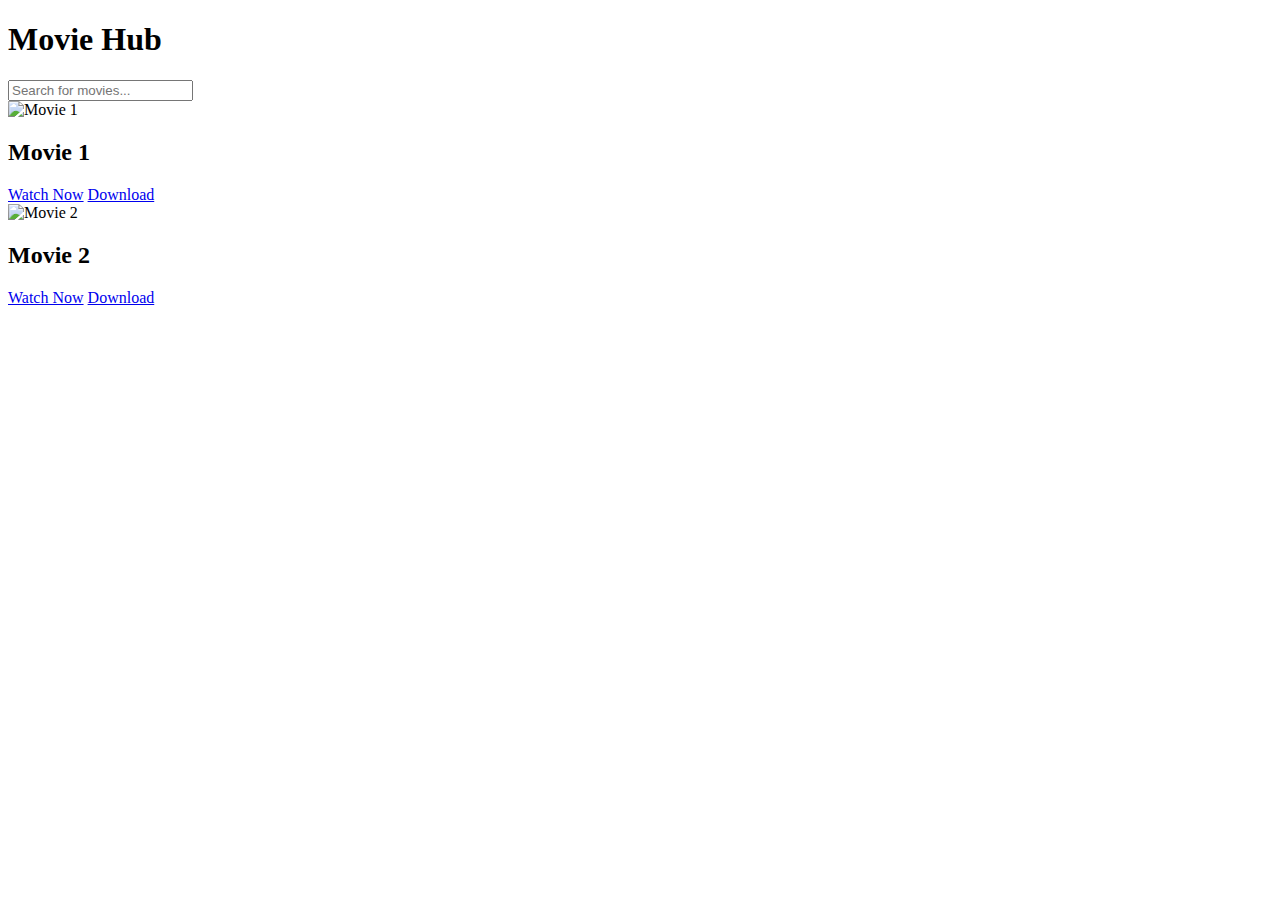
==== index.html @ 8eb24e3b "Update index.html" ====
<!DOCTYPE html>
<html lang="en">
<head>
  <meta charset="UTF-8">
  <meta name="viewport" content="width=device-width, initial-scale=1.0">
  <title>Movie Hub</title>
  <link rel="stylesheet" href="css/style.css">
</head>
<body>
  <header>
    <h1>Movie Hub</h1>
    <input type="text" id="search" placeholder="Search for movies..." onkeyup="searchMovies()">
  </header>

  <section id="movies">
    <div class="movie">
      <img src="poster1.jpg" alt="Movie 1">
      <div class="movie-info">
        <h2>Movie 1</h2>
        <a href="movies/movie1.html" target="_blank" class="btn">Watch Now</a>
        <a href="download/movie1.mp4" download class="btn">Download</a>
      </div>
    </div>

    <div class="movie">
      <img src="poster2.jpg" alt="Movie 2">
      <div class="movie-info">
        <h2>Movie 2</h2>
        <a href="movies/movie2.html" target="_blank" class="btn">Watch Now</a>
        <a href="download/movie2.mp4" download class="btn">Download</a>
      </div>
    </div>
  </section>

  <script src="js/script.js"></script>
</body>
</html>
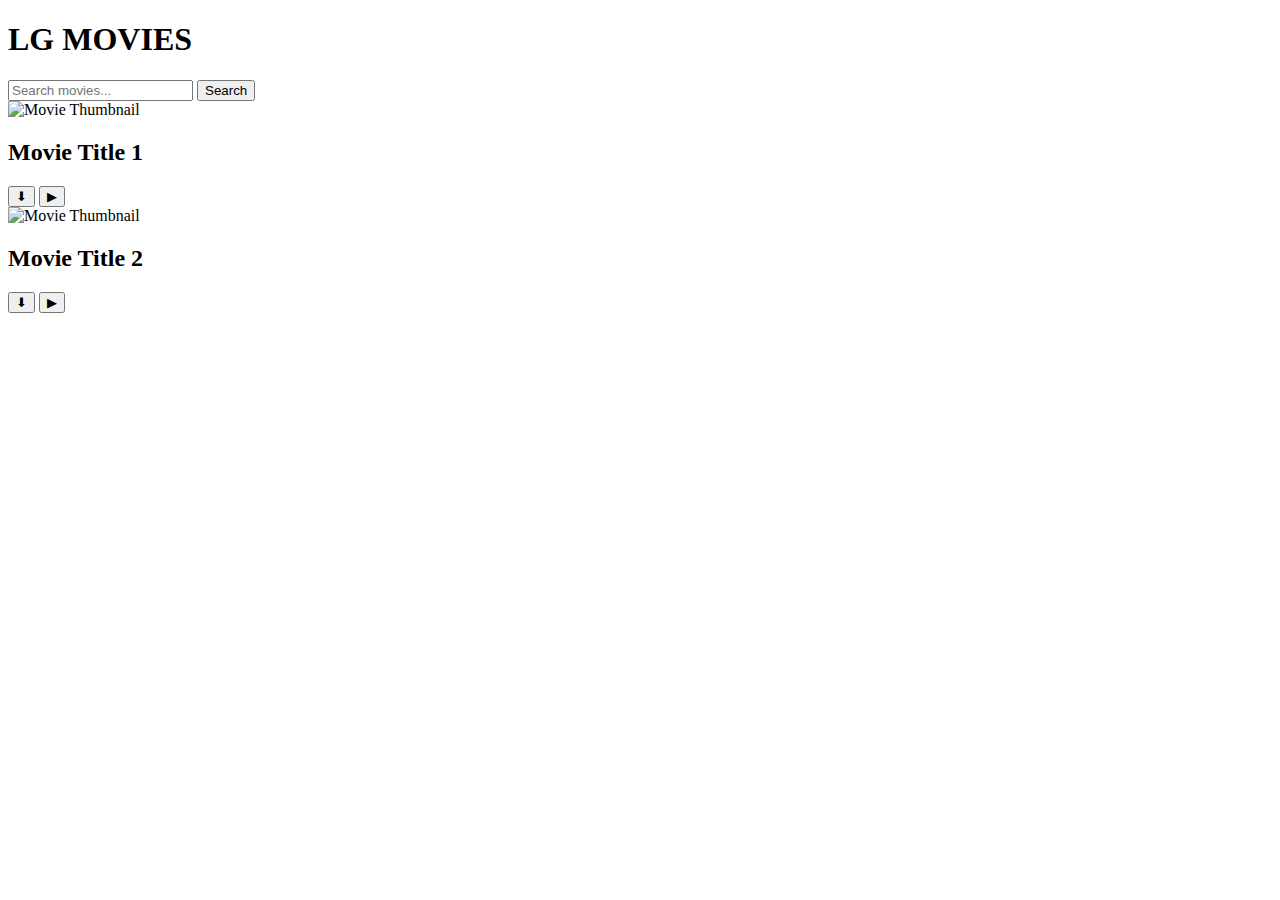
==== commit 8b2021bf: "Update index.html" ====
--- a/index.html
+++ b/index.html
@@ -1,37 +1,56 @@
 <!DOCTYPE html>
 <html lang="en">
 <head>
-  <meta charset="UTF-8">
-  <meta name="viewport" content="width=device-width, initial-scale=1.0">
-  <title>Movie Hub</title>
-  <link rel="stylesheet" href="css/style.css">
+    <meta charset="UTF-8">
+    <meta name="viewport" content="width=device-width, initial-scale=1.0">
+    <title>LG MOVIES</title>
+    <link rel="stylesheet" href="style.css">
 </head>
 <body>
-  <header>
-    <h1>Movie Hub</h1>
-    <input type="text" id="search" placeholder="Search for movies..." onkeyup="searchMovies()">
-  </header>
+    <!-- Header Section -->
+    <header>
+        <div class="logo">
+            <h1>LG MOVIES</h1>
+        </div>
+        <div class="search-bar">
+            <input type="text" id="search" placeholder="Search movies...">
+            <button id="search-btn">Search</button>
+        </div>
+    </header>
 
-  <section id="movies">
-    <div class="movie">
-      <img src="poster1.jpg" alt="Movie 1">
-      <div class="movie-info">
-        <h2>Movie 1</h2>
-        <a href="movies/movie1.html" target="_blank" class="btn">Watch Now</a>
-        <a href="download/movie1.mp4" download class="btn">Download</a>
-      </div>
-    </div>
+    <!-- Movies Section -->
+    <main>
+        <div class="movie-box">
+            <!-- Movie 1 -->
+            <div class="movie">
+                <div class="thumbnail">
+                    <img src="https://via.placeholder.com/150" alt="Movie Thumbnail">
+                </div>
+                <div class="movie-details">
+                    <h2>Movie Title 1</h2>
+                    <div class="buttons">
+                        <button class="download-btn" onclick="downloadMovie('https://example.com/movie1.mp4')">⬇</button>
+                        <button class="watch-btn" onclick="watchMovie('https://example.com/movie1.mp4')">▶</button>
+                    </div>
+                </div>
+            </div>
 
-    <div class="movie">
-      <img src="poster2.jpg" alt="Movie 2">
-      <div class="movie-info">
-        <h2>Movie 2</h2>
-        <a href="movies/movie2.html" target="_blank" class="btn">Watch Now</a>
-        <a href="download/movie2.mp4" download class="btn">Download</a>
-      </div>
-    </div>
-  </section>
+            <!-- Movie 2 -->
+            <div class="movie">
+                <div class="thumbnail">
+                    <img src="https://via.placeholder.com/150" alt="Movie Thumbnail">
+                </div>
+                <div class="movie-details">
+                    <h2>Movie Title 2</h2>
+                    <div class="buttons">
+                        <button class="download-btn" onclick="downloadMovie('https://example.com/movie2.mp4')">⬇</button>
+                        <button class="watch-btn" onclick="watchMovie('https://example.com/movie2.mp4')">▶</button>
+                    </div>
+                </div>
+            </div>
+        </div>
+    </main>
 
-  <script src="js/script.js"></script>
+    <script src="script.js"></script>
 </body>
 </html>
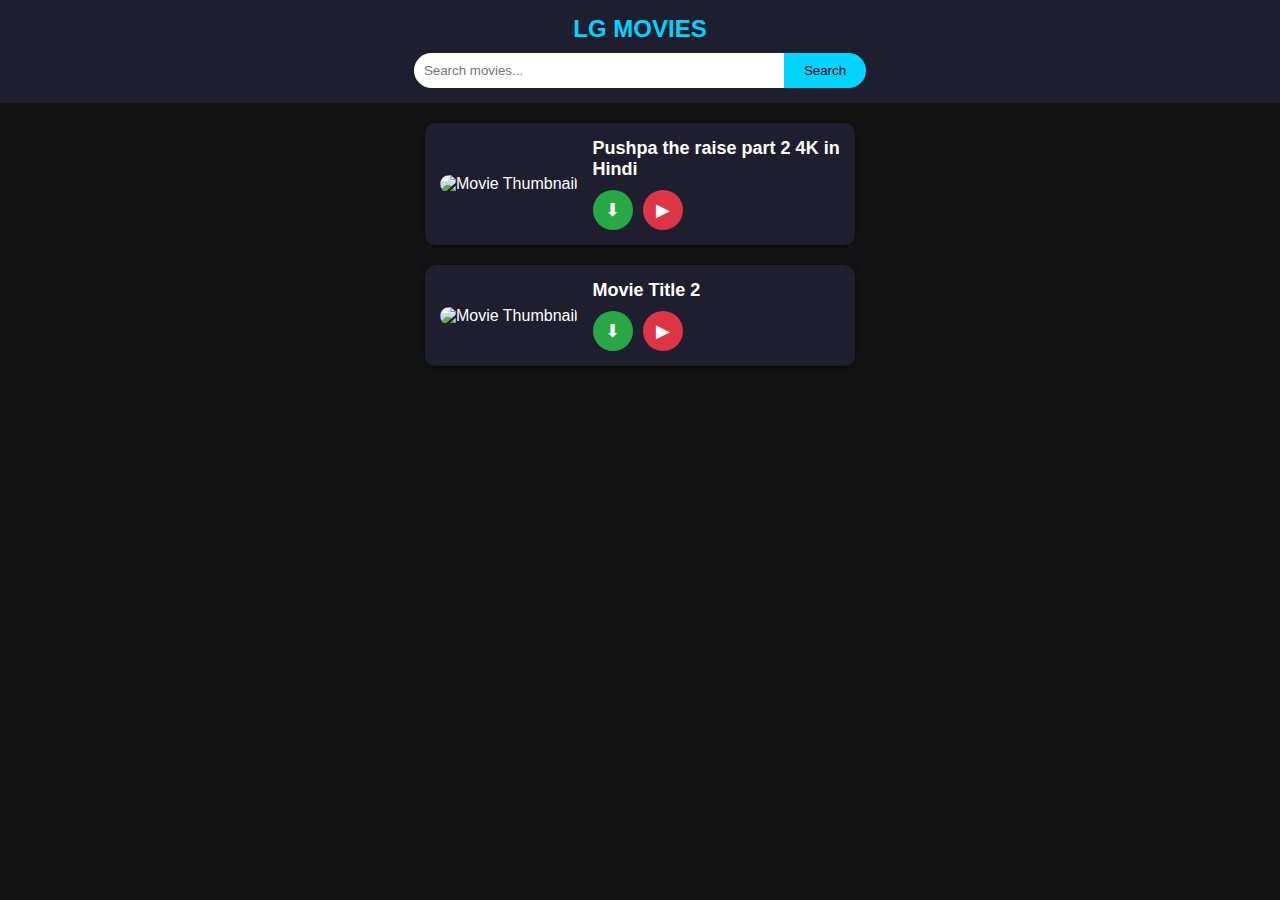
==== commit 992d9d24: "Update index.html" ====
--- a/index.html
+++ b/index.html
@@ -24,10 +24,10 @@
             <!-- Movie 1 -->
             <div class="movie">
                 <div class="thumbnail">
-                    <img src="https://via.placeholder.com/150" alt="Movie Thumbnail">
+                    <img src="https://encrypted-tbn0.gstatic.com/images?q=tbn:ANd9GcRxbNZunfzeH8-Du66rxs99jycKn6Fos9yLG7K6vt9Stg&s" alt="Movie Thumbnail">
                 </div>
                 <div class="movie-details">
-                    <h2>Movie Title 1</h2>
+                    <h2>Pushpa the raise part 2 4K in Hindi</h2>
                     <div class="buttons">
                         <button class="download-btn" onclick="downloadMovie('https://example.com/movie1.mp4')">⬇</button>
                         <button class="watch-btn" onclick="watchMovie('https://example.com/movie1.mp4')">▶</button>
--- a/style.css
+++ b/style.css
@@ -0,0 +1,150 @@
+/* General Styles */
+body {
+    font-family: Arial, sans-serif;
+    margin: 0;
+    padding: 0;
+    background: #121212; /* Dark background for better visibility */
+    color: #fff;
+}
+
+/* Header Styles */
+header {
+    background: #1e1e2f;
+    color: white;
+    padding: 15px;
+    display: flex;
+    flex-direction: column; /* For stacking on mobile */
+    align-items: center;
+}
+
+header .logo h1 {
+    margin: 0;
+    font-size: 24px;
+    color: #00d4ff; /* Eye-catching cyan color */
+    text-align: center;
+}
+
+header .search-bar {
+    margin-top: 10px;
+    display: flex;
+    justify-content: center;
+    width: 100%;
+    max-width: 500px;
+}
+
+header .search-bar input {
+    padding: 10px;
+    border-radius: 20px 0 0 20px;
+    border: none;
+    outline: none;
+    width: 70%;
+}
+
+header .search-bar button {
+    padding: 10px 20px;
+    border-radius: 0 20px 20px 0;
+    border: none;
+    background: #00d4ff;
+    color: black;
+    cursor: pointer;
+}
+
+header .search-bar button:hover {
+    background: #00b8d9;
+}
+
+/* Movies Section */
+.movie-box {
+    display: flex;
+    flex-direction: column;
+    gap: 20px;
+    padding: 20px;
+    align-items: center;
+}
+
+.movie {
+    display: flex;
+    background: #1e1e2f;
+    padding: 15px;
+    border-radius: 10px;
+    box-shadow: 0 2px 5px rgba(0, 0, 0, 0.4);
+    align-items: center;
+    width: 90%; /* Adjusted for mobile screens */
+    max-width: 400px; /* Limit width for larger screens */
+}
+
+.thumbnail {
+    flex-shrink: 0;
+}
+
+.thumbnail img {
+    width: 100px; /* Fixed width for thumbnails */
+    height: 100px; /* Fixed height for thumbnails */
+    border-radius: 10px;
+    object-fit: cover;
+}
+
+.movie-details {
+    margin-left: 15px; /* Add spacing between thumbnail and details */
+    display: flex;
+    flex-direction: column;
+    justify-content: center;
+    width: 100%;
+}
+
+.movie-details h2 {
+    margin: 0;
+    font-size: 18px;
+}
+
+.movie-details .buttons {
+    margin-top: 10px;
+    display: flex;
+    gap: 10px;
+}
+
+.buttons button {
+    font-size: 18px;
+    padding: 10px;
+    border-radius: 50%;
+    border: none;
+    cursor: pointer;
+    width: 40px;
+    height: 40px;
+    display: flex;
+    justify-content: center;
+    align-items: center;
+    color: white;
+}
+
+.download-btn {
+    background: #28a745; /* Green for download */
+}
+
+.watch-btn {
+    background: #dc3545; /* Red for watch */
+}
+
+.buttons button:hover {
+    opacity: 0.8;
+}
+
+/* Responsive Design */
+@media (max-width: 768px) {
+    header .logo h1 {
+        font-size: 20px;
+    }
+
+    header .search-bar input {
+        width: 60%; /* Adjust search bar width */
+    }
+
+    .movie-box {
+        padding: 10px;
+    }
+
+    .movie {
+        flex-direction: row;
+        align-items: center;
+    }
+}
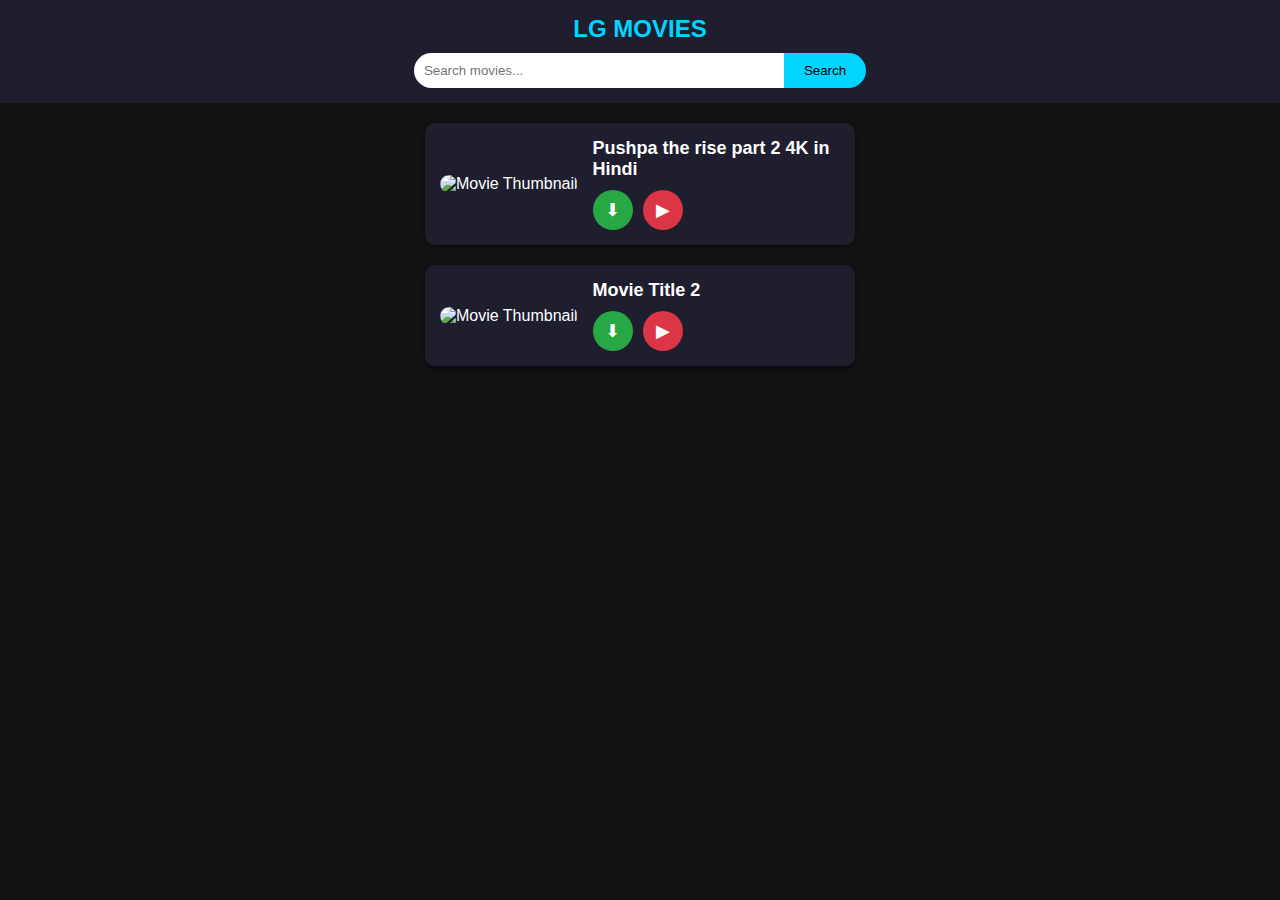
==== commit 21fc0f63: "Update index.html" ====
--- a/index.html
+++ b/index.html
@@ -27,10 +27,10 @@
                     <img src="https://encrypted-tbn0.gstatic.com/images?q=tbn:ANd9GcRxbNZunfzeH8-Du66rxs99jycKn6Fos9yLG7K6vt9Stg&s" alt="Movie Thumbnail">
                 </div>
                 <div class="movie-details">
-                    <h2>Pushpa the raise part 2 4K in Hindi</h2>
+                    <h2>Pushpa the rise part 2 4K in Hindi</h2>
                     <div class="buttons">
-                        <button class="download-btn" onclick="downloadMovie('https://example.com/movie1.mp4')">⬇</button>
-                        <button class="watch-btn" onclick="watchMovie('https://example.com/movie1.mp4')">▶</button>
+                        <button class="download-btn" onclick="downloadMovie('')">⬇</button>
+                        <button class="watch-btn" onclick="watchMovie('https://cdn4505.iloplint331bhi.com/stream2/i-cdn-0/76ecaab5124406bc543d9af562b4bf8e/MJTMsp1RshGTygnMNRUR2N2MSlnWXZEdMNDZzQWe5MDZzMmdZJTO1R2RWVHZDljekhkSsl1VwYnWtx2cihVT2plaslWTXVVNOdlRr5ERNdnWXVVMapGbslVbJpnWUZEbZRVTx4kaC1mTXlUP:1737894305:31.220.91.52:c3ab39f21427852747ce67b585e3f04e0d15219afb2073cf36642d48ffc53b00/360/index.m3u8')">▶</button>
                     </div>
                 </div>
             </div>
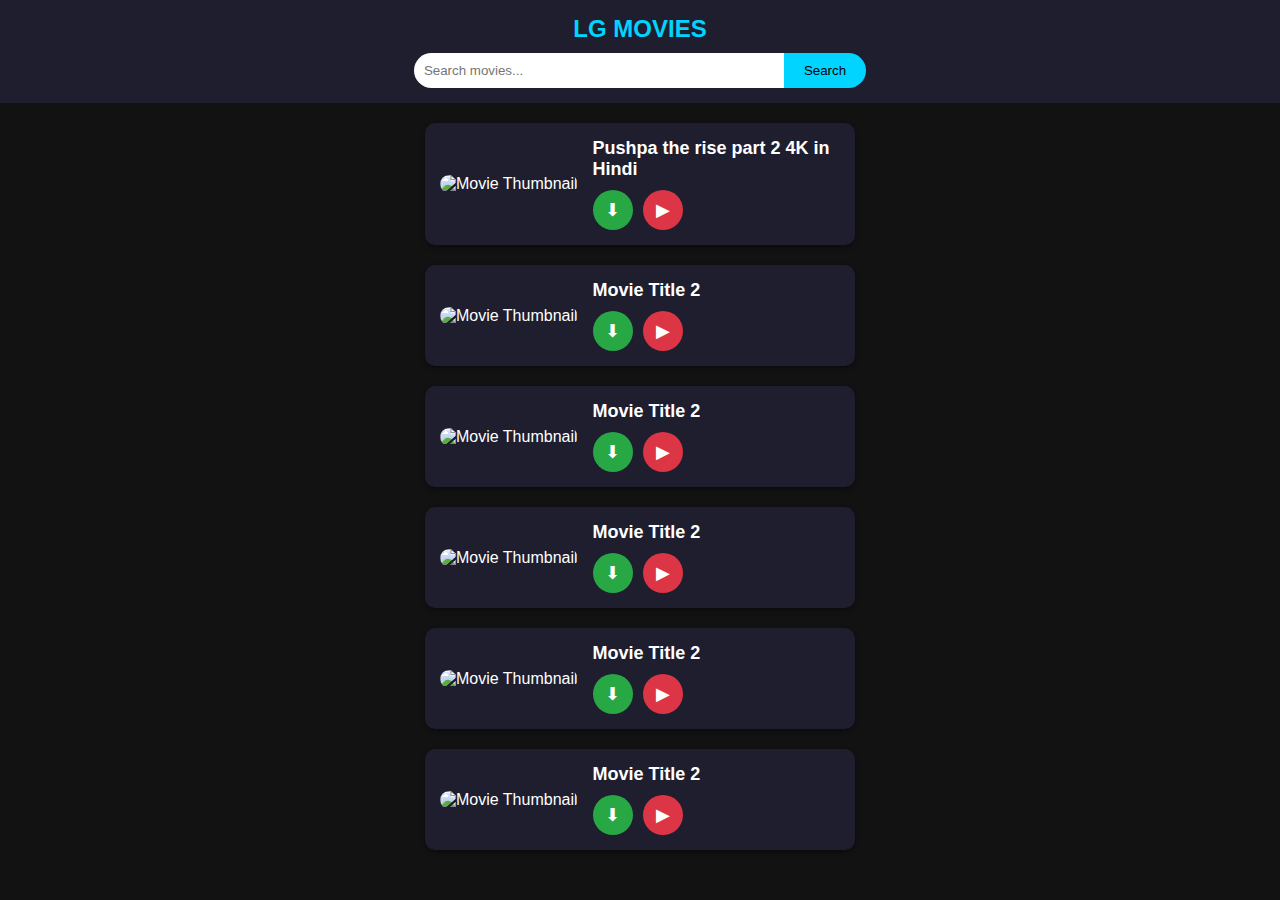
==== commit c240b1ac: "Update index.html" ====
--- a/index.html
+++ b/index.html
@@ -48,6 +48,62 @@
                     </div>
                 </div>
             </div>
+
+            <!-- Movie 2 -->
+            <div class="movie">
+                <div class="thumbnail">
+                    <img src="https://via.placeholder.com/150" alt="Movie Thumbnail">
+                </div>
+                <div class="movie-details">
+                    <h2>Movie Title 2</h2>
+                    <div class="buttons">
+                        <button class="download-btn" onclick="downloadMovie('https://example.com/movie2.mp4')">⬇</button>
+                        <button class="watch-btn" onclick="watchMovie('https://example.com/movie2.mp4')">▶</button>
+                    </div>
+                </div>
+            </div>
+
+            <!-- Movie 2 -->
+            <div class="movie">
+                <div class="thumbnail">
+                    <img src="https://via.placeholder.com/150" alt="Movie Thumbnail">
+                </div>
+                <div class="movie-details">
+                    <h2>Movie Title 2</h2>
+                    <div class="buttons">
+                        <button class="download-btn" onclick="downloadMovie('https://example.com/movie2.mp4')">⬇</button>
+                        <button class="watch-btn" onclick="watchMovie('https://example.com/movie2.mp4')">▶</button>
+                    </div>
+                </div>
+            </div>
+
+            <!-- Movie 2 -->
+            <div class="movie">
+                <div class="thumbnail">
+                    <img src="https://via.placeholder.com/150" alt="Movie Thumbnail">
+                </div>
+                <div class="movie-details">
+                    <h2>Movie Title 2</h2>
+                    <div class="buttons">
+                        <button class="download-btn" onclick="downloadMovie('https://example.com/movie2.mp4')">⬇</button>
+                        <button class="watch-btn" onclick="watchMovie('https://example.com/movie2.mp4')">▶</button>
+                    </div>
+                </div>
+            </div>
+
+            <!-- Movie 2 -->
+            <div class="movie">
+                <div class="thumbnail">
+                    <img src="https://via.placeholder.com/150" alt="Movie Thumbnail">
+                </div>
+                <div class="movie-details">
+                    <h2>Movie Title 2</h2>
+                    <div class="buttons">
+                        <button class="download-btn" onclick="downloadMovie('https://example.com/movie2.mp4')">⬇</button>
+                        <button class="watch-btn" onclick="watchMovie('https://example.com/movie2.mp4')">▶</button>
+                    </div>
+                </div>
+            </div>
         </div>
     </main>
 
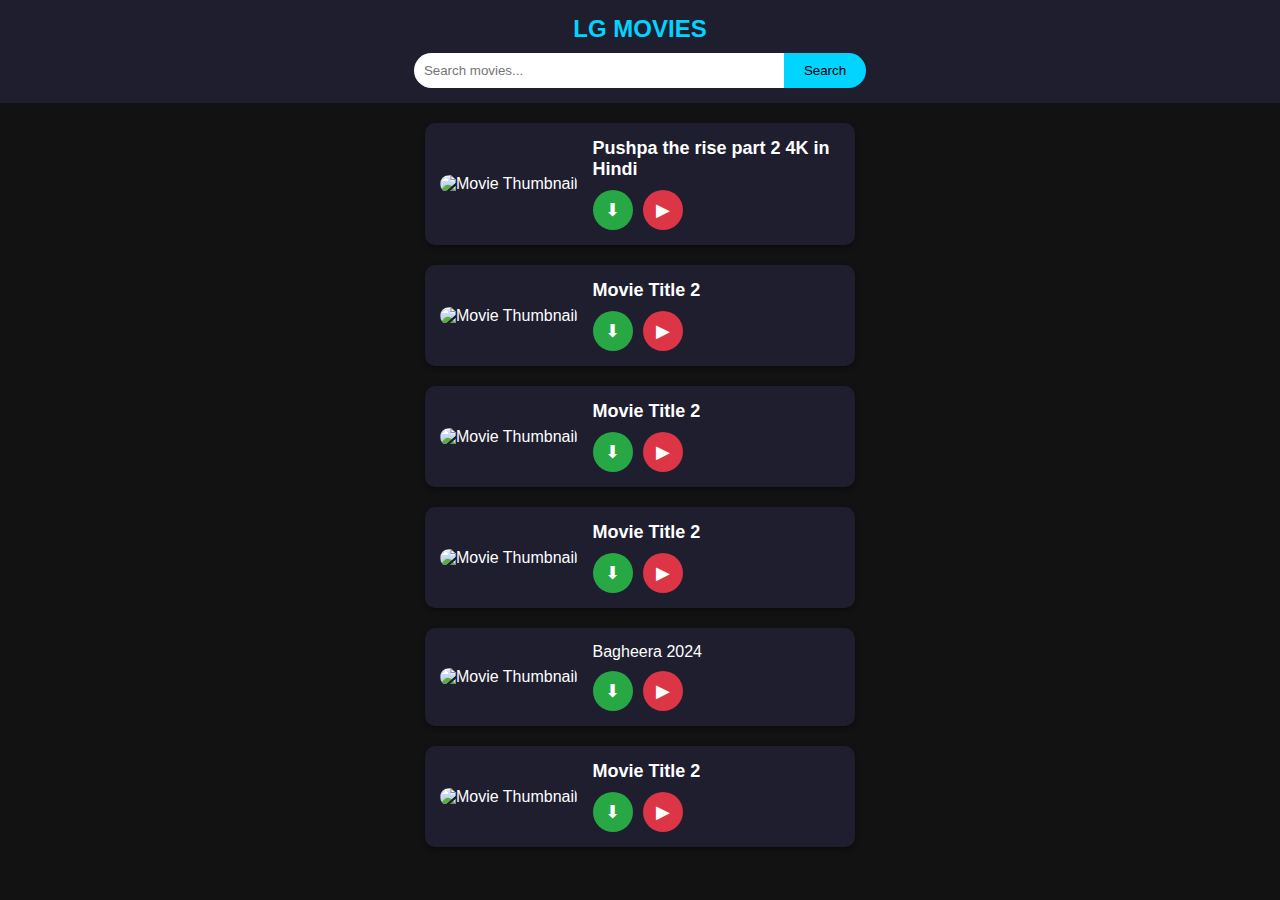
==== commit 2c7430df: "Update index.html" ====
--- a/index.html
+++ b/index.html
@@ -38,7 +38,21 @@
             <!-- Movie 2 -->
             <div class="movie">
                 <div class="thumbnail">
-                    <img src="https://via.placeholder.com/150" alt="Movie Thumbnail">
+                    <img src="https://encrypted-tbn0.gstatic.com/images?q=tbn:ANd9GcRf4ZVbENxiKNhXuFzsgDl-DMJPCDAiN2oXGw&usqp=CAU" alt="Movie Thumbnail">
+                </div>
+                <div class="movie-details">
+                    <h2>Movie Title 2</h2>
+                    <div class="buttons">
+                        <button class="download-btn" onclick="downloadMovie('https://example.com/movie2.mp4')">⬇</button>
+                        <button class="watch-btn" onclick="watchMovie('https://example.com/movie2.mp4')">▶</button>
+                    </div>
+                </div>
+            </div>
+
+            <!-- Movie 2 -->
+            <div class="movie">
+                <div class="thumbnail">
+                    <img src="https://encrypted-tbn0.gstatic.com/images?q=tbn:ANd9GcRf4ZVbENxiKNhXuFzsgDl-DMJPCDAiN2oXGw&usqp=CAU" alt="Movie Thumbnail">
                 </div>
                 <div class="movie-details">
                     <h2>Movie Title 2</h2>
@@ -69,21 +83,7 @@
                     <img src="https://via.placeholder.com/150" alt="Movie Thumbnail">
                 </div>
                 <div class="movie-details">
-                    <h2>Movie Title 2</h2>
-                    <div class="buttons">
-                        <button class="download-btn" onclick="downloadMovie('https://example.com/movie2.mp4')">⬇</button>
-                        <button class="watch-btn" onclick="watchMovie('https://example.com/movie2.mp4')">▶</button>
-                    </div>
-                </div>
-            </div>
-
-            <!-- Movie 2 -->
-            <div class="movie">
-                <div class="thumbnail">
-                    <img src="https://via.placeholder.com/150" alt="Movie Thumbnail">
-                </div>
-                <div class="movie-details">
-                    <h2>Movie Title 2</h2>
+                    </h2>Bagheera 2024</h2>
                     <div class="buttons">
                         <button class="download-btn" onclick="downloadMovie('https://example.com/movie2.mp4')">⬇</button>
                         <button class="watch-btn" onclick="watchMovie('https://example.com/movie2.mp4')">▶</button>
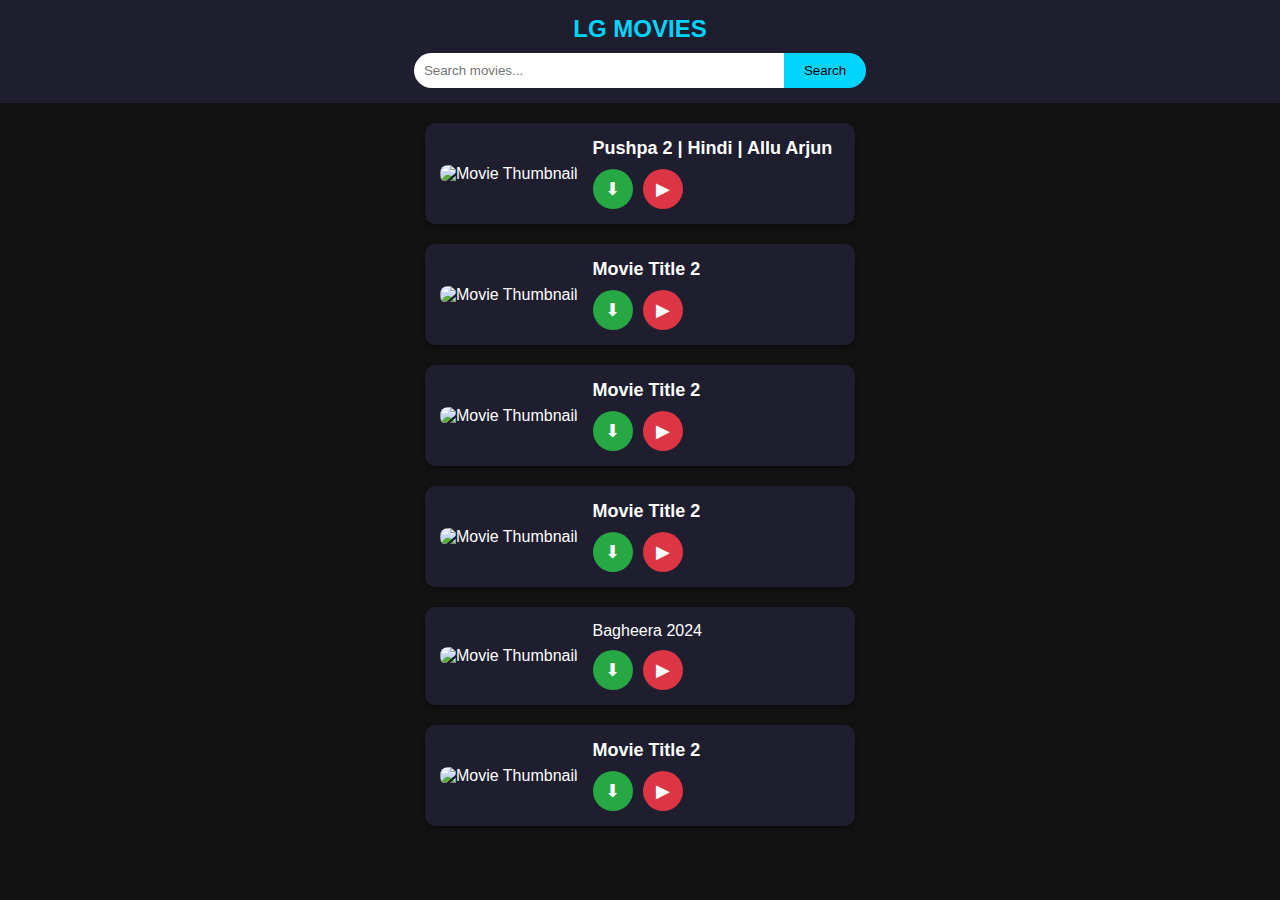
==== commit 027cc9a4: "Update index.html" ====
--- a/index.html
+++ b/index.html
@@ -27,10 +27,10 @@
                     <img src="https://encrypted-tbn0.gstatic.com/images?q=tbn:ANd9GcRxbNZunfzeH8-Du66rxs99jycKn6Fos9yLG7K6vt9Stg&s" alt="Movie Thumbnail">
                 </div>
                 <div class="movie-details">
-                    <h2>Pushpa the rise part 2 4K in Hindi</h2>
+                    <h2>Pushpa 2 | Hindi | Allu Arjun</h2>
                     <div class="buttons">
                         <button class="download-btn" onclick="downloadMovie('')">⬇</button>
-                        <button class="watch-btn" onclick="watchMovie('https://cdn4505.iloplint331bhi.com/stream2/i-cdn-0/76ecaab5124406bc543d9af562b4bf8e/MJTMsp1RshGTygnMNRUR2N2MSlnWXZEdMNDZzQWe5MDZzMmdZJTO1R2RWVHZDljekhkSsl1VwYnWtx2cihVT2plaslWTXVVNOdlRr5ERNdnWXVVMapGbslVbJpnWUZEbZRVTx4kaC1mTXlUP:1737894305:31.220.91.52:c3ab39f21427852747ce67b585e3f04e0d15219afb2073cf36642d48ffc53b00/360/index.m3u8')">▶</button>
+                        <button class="watch-btn" onclick="watchMovie('http://lgvideoplayer.ct.ws/?url=https://cdn4505.iloplint331bhi.com/stream2/i-cdn-0/76ecaab5124406bc543d9af562b4bf8e/MJTMsp1RshGTygnMNRUR2N2MSlnWXZEdMNDZzQWe5MDZzMmdZJTO1R2RWVHZDljekhkSsl1VwYnWtx2cihVT2plaslWTXVVNOdlRr5ERNdnWXVVMapGbslVbJpnWUZEbZRVTx4kaC1mTXlUP:1737894305:31.220.91.52:c3ab39f21427852747ce67b585e3f04e0d15219afb2073cf36642d48ffc53b00/360/index.m3u8')">▶</button>
                     </div>
                 </div>
             </div>
--- a/style.css
+++ b/style.css
@@ -78,9 +78,9 @@
 }
 
 .thumbnail img {
-    width: 100px; /* Fixed width for thumbnails */
+    width: 200px; /* Fixed width for thumbnails */
     height: 100px; /* Fixed height for thumbnails */
-    border-radius: 10px;
+    border-radius: 8px;
     object-fit: cover;
 }
 
